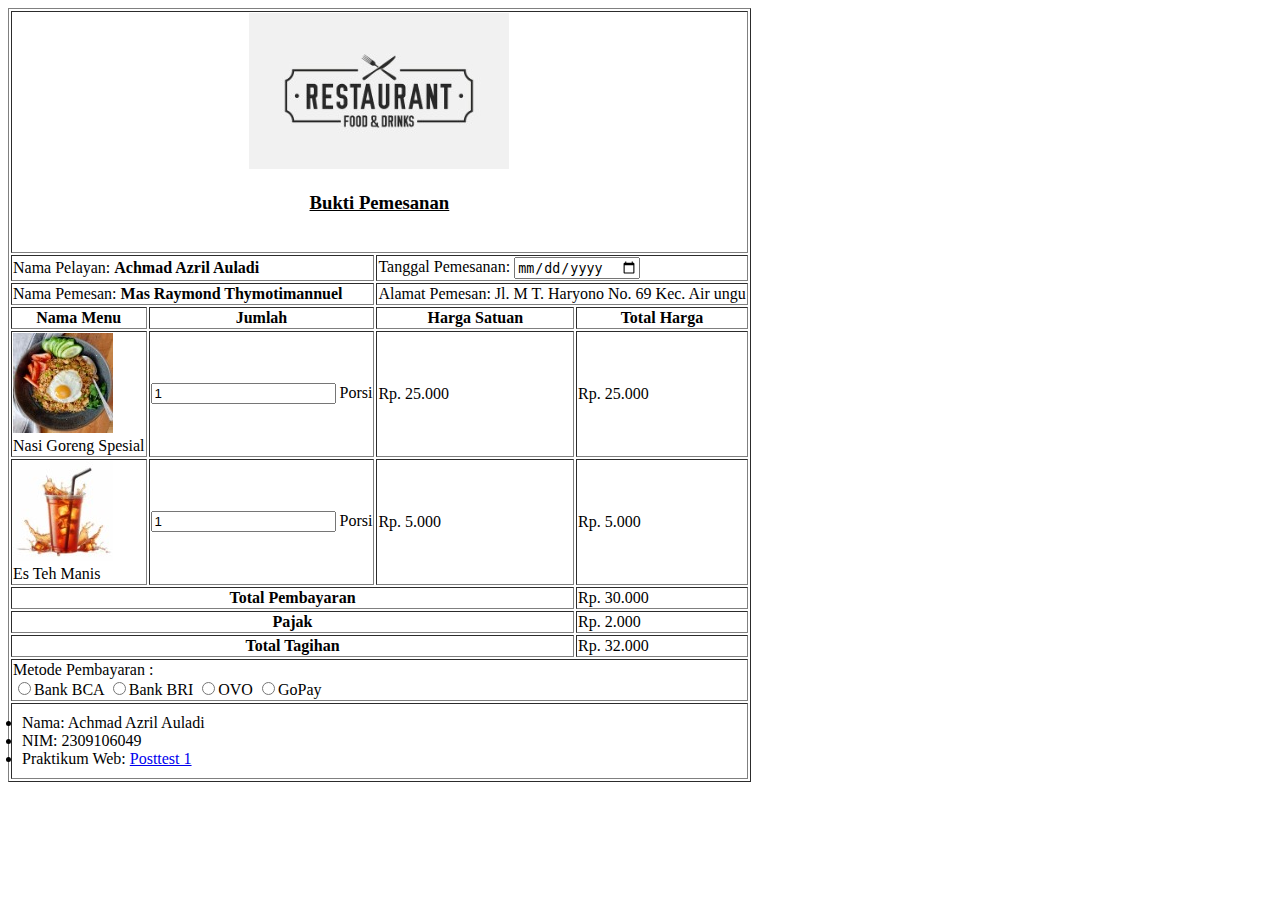
==== index.html @ e9eeb923 "Create index.html" ====
<!DOCTYPE html>
<html>
    <head>
        <title> POSTTEST 1 </title>
    </head>
    <body>
        <table border="1">
            <th colspan="5" style="margin-bottom: 30px; padding-bottom: 20px;"><img src="POSTTEST1/logo-resto.jpg" alt="Logo Resto.jpeg"> <br> <h3><u><b>Bukti Pemesanan</b></u></h3></th>
            <tr>
                <td colspan="2">Nama Pelayan: <b>Achmad Azril Auladi</b></td>
                <td colspan="2">Tanggal Pemesanan: <input type= "date"</td>
            </tr>
            <tr>
                <td colspan="2">Nama Pemesan: <b>Mas Raymond Thymotimannuel</b></td>
                <td colspan="2">Alamat Pemesan: Jl. M T. Haryono No. 69 Kec. Air ungu</td>
            </tr>
            <tr>
                <td style="text-align: center;"><b>Nama Menu</b></td>
                <td style="text-align: center;"><b>Jumlah</b></td>
                <td style="text-align: center;"><b>Harga Satuan</b></td>
                <td style="text-align: center;"><b>Total Harga</b></td>
            </tr>
            <tr>
                <td><img src="POSTTEST1/nasi-goreng.jpg" alt="Nasi Goreng.jpeg"><br>Nasi Goreng Spesial</td>
                <td><input type="number" value="1"> Porsi</td>
                <td>Rp. 25.000</td>
                <td>Rp. 25.000</td>
            </tr>
            <tr>
                <td><img src="POSTTEST1/es-teh-manis.jpeg"><br>Es Teh Manis</td>
                <td><input type="number" value="1"> Porsi</td>
                <td>Rp. 5.000</td>
                <td>Rp. 5.000</td>
            </tr>
            <tr>
                <td style="text-align: center;" colspan="3"><strong>Total Pembayaran</strong></td>
                <td>Rp. 30.000</td>
            </tr>
            <tr>
                <td style="text-align: center;" colspan="3"><strong>Pajak</strong></td>
                <td>Rp. 2.000</td>
            </tr>
            <tr>
                <td style="text-align: center;" colspan="3"><strong>Total Tagihan</strong></td>
                <td>Rp. 32.000</td>
            </tr>
            <td colspan="4">Metode Pembayaran : <br>
                <input type="radio" id="test" name="isih">Bank BCA
                <input type="radio" id="test" name="isih">Bank BRI
                <input type="radio" id="test" name="isih">OVO
                <input type="radio" id="test" name="isih">GoPay
            </td>
            <tr>
                <td style="padding: 10px;" colspan="5">
                    <li>Nama: Achmad Azril Auladi</li>
                    <li>NIM: 2309106049</li>
                    <li>Praktikum Web: <a href="https://classroom.google.com/c/NzEwMjM1MTUyNDc0/a/NzExMzI1ODM3MDUy/details">Posttest 1</a></li>
                </td>
            </tr>
        </table>
        
    </body>



</html>
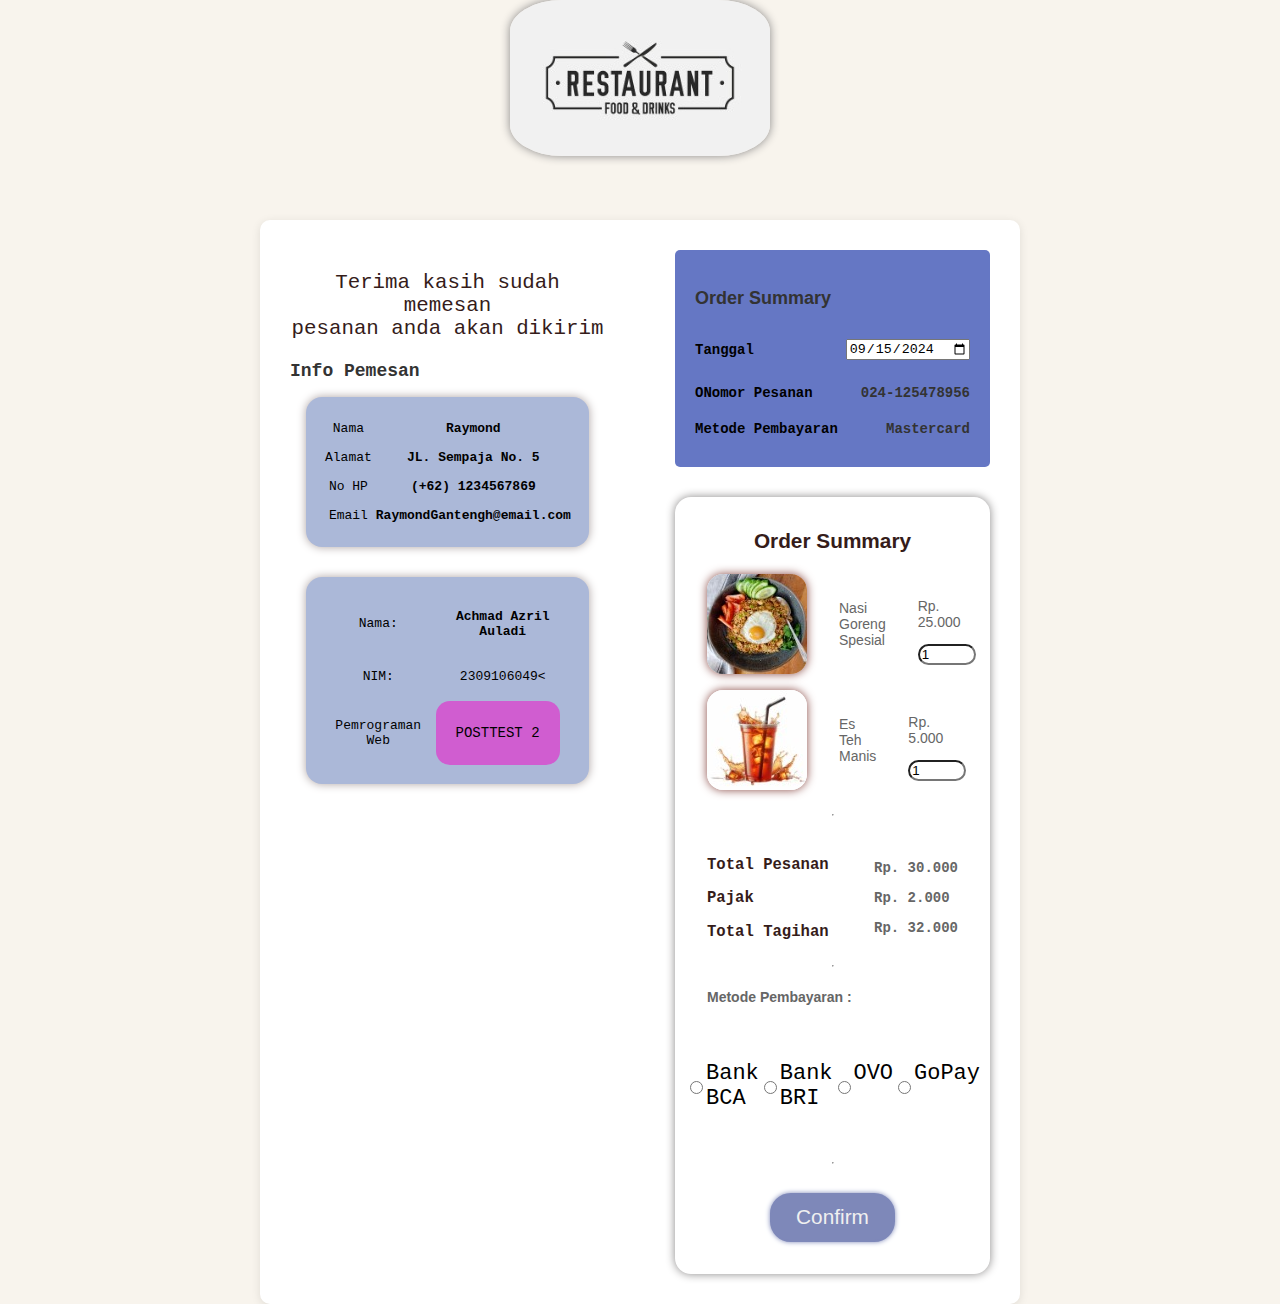
==== commit b290775f: "Update index.html" ====
--- a/index.html
+++ b/index.html
@@ -1,66 +1,156 @@
 <!DOCTYPE html>
-<html>
-    <head>
-        <title> POSTTEST 1 </title>
-    </head>
-    <body>
-        <table border="1">
-            <th colspan="5" style="margin-bottom: 30px; padding-bottom: 20px;"><img src="POSTTEST1/logo-resto.jpg" alt="Logo Resto.jpeg"> <br> <h3><u><b>Bukti Pemesanan</b></u></h3></th>
-            <tr>
-                <td colspan="2">Nama Pelayan: <b>Achmad Azril Auladi</b></td>
-                <td colspan="2">Tanggal Pemesanan: <input type= "date"</td>
-            </tr>
-            <tr>
-                <td colspan="2">Nama Pemesan: <b>Mas Raymond Thymotimannuel</b></td>
-                <td colspan="2">Alamat Pemesan: Jl. M T. Haryono No. 69 Kec. Air ungu</td>
-            </tr>
-            <tr>
-                <td style="text-align: center;"><b>Nama Menu</b></td>
-                <td style="text-align: center;"><b>Jumlah</b></td>
-                <td style="text-align: center;"><b>Harga Satuan</b></td>
-                <td style="text-align: center;"><b>Total Harga</b></td>
-            </tr>
-            <tr>
-                <td><img src="POSTTEST1/nasi-goreng.jpg" alt="Nasi Goreng.jpeg"><br>Nasi Goreng Spesial</td>
-                <td><input type="number" value="1"> Porsi</td>
-                <td>Rp. 25.000</td>
-                <td>Rp. 25.000</td>
-            </tr>
-            <tr>
-                <td><img src="POSTTEST1/es-teh-manis.jpeg"><br>Es Teh Manis</td>
-                <td><input type="number" value="1"> Porsi</td>
-                <td>Rp. 5.000</td>
-                <td>Rp. 5.000</td>
-            </tr>
-            <tr>
-                <td style="text-align: center;" colspan="3"><strong>Total Pembayaran</strong></td>
-                <td>Rp. 30.000</td>
-            </tr>
-            <tr>
-                <td style="text-align: center;" colspan="3"><strong>Pajak</strong></td>
-                <td>Rp. 2.000</td>
-            </tr>
-            <tr>
-                <td style="text-align: center;" colspan="3"><strong>Total Tagihan</strong></td>
-                <td>Rp. 32.000</td>
-            </tr>
-            <td colspan="4">Metode Pembayaran : <br>
-                <input type="radio" id="test" name="isih">Bank BCA
-                <input type="radio" id="test" name="isih">Bank BRI
-                <input type="radio" id="test" name="isih">OVO
-                <input type="radio" id="test" name="isih">GoPay
-            </td>
-            <tr>
-                <td style="padding: 10px;" colspan="5">
-                    <li>Nama: Achmad Azril Auladi</li>
-                    <li>NIM: 2309106049</li>
-                    <li>Praktikum Web: <a href="https://classroom.google.com/c/NzEwMjM1MTUyNDc0/a/NzExMzI1ODM3MDUy/details">Posttest 1</a></li>
-                </td>
-            </tr>
-        </table>
-        
-    </body>
-
-
-
+<html lang="en">
+<head>
+    <meta charset="UTF-8">
+    <meta name="viewport" content="width=device-width, initial-scale=1.0">
+    <title>POSTTEST 2</title>
+    <link rel="stylesheet" href="POSTTEST2/styles.css">
+</head>
+<body>
+    <img src="POSTTEST2/gambar/logo-resto.jpg" alt="logo resto" class="logo-resto">
+    <div class="container">
+        <div class="left-section">
+            <div class="sambutan">
+                <p>Terima kasih sudah memesan <br> pesanan anda akan dikirim</p>
+            </div>
+            <div class="billing-address">
+                <table class="info">
+                
+                <h3 style="font-family: monospace; margin-top: 2px;">Info Pemesan</h3>
+                <tr class="data-main">
+                    <td class="data-info">
+                        <p>Nama</p>
+                    </td>
+                    <td class="data-hold">
+                        <p><strong>Raymond</strong></p>
+                    </td>
+                </tr>
+                <tr>
+                    <td class="data-info">
+                        <p>Alamat</p>
+                    </td>
+                    <td class="data-hold">
+                        <p><strong>JL. Sempaja No. 5</strong></p>
+                    </td>
+                </tr>
+                <tr>
+                    <td class="data-info">
+                        <p>No HP</p>
+                    </td>
+                    <td class="data-hold">
+                        <p><strong>(+62) 1234567869 </strong></p>
+                    </td>
+                </tr>
+                <tr>
+                    <td class="data-info">
+                        <p>Email</p>
+                    </td>
+                    <td class="data-hold">
+                        <p><strong>RaymondGantengh@email.com</strong></p>
+                    </td>
+                </tr>
+                </table>
+            </div>
+            <table class="info-mhs">
+                <tr>
+                    <td class="data-info">
+                        <p>Nama:</p>
+                    </td>
+                    <td class="data-hold">
+                        <p><strong>Achmad Azril Auladi</strong></p>
+                    </td>
+                </tr>
+                <tr>
+                    <td class="data-info">
+                        <p>NIM: </p>
+                    </td>
+                    <td class="data-hold">
+                        <p>2309106049<</p>
+                    </td>
+                </tr>
+                <tr>
+                    <td class="data-info">
+                        <p>
+                            Pemrograman Web
+                        </p>
+                    </td>
+                    <td>
+                        <button>
+                            <p> <a href="https://classroom.google.com/c/NzEwMjM1MTUyNDc0/a/NzA2MTI4OTQyNjky/details" target="_blank">Posttest 2</a></p>
+                        </button>
+                    </td>
+                </tr>
+            </table>
+            
+        </div>
+        <div class="right-section">
+            <div class="order-summary">
+                <h3>Order Summary</h3>
+                <table class="order-table">
+                    <tr class="order-table-info">
+                        <th>Tanggal</th>
+                        <td><p> <input type="date" name="date" id="date" value="2024-09-15"></p></td>
+                    </tr>
+                    <tr class="order-table-info">
+                        <th>ONomor Pesanan</th>
+                        <td>024-125478956</td>
+                    </tr>
+                    <tr class="order-table-info">
+                        <th>Metode Pembayaran</th>
+                        <td>Mastercard</td>
+                    </tr>
+                </table>
+            </div>
+            <div class="container-summary">
+                <div class="summary-card">
+                    <img src="POSTTEST2/gambar/nasi-goreng.jpg" alt="">
+                    <div class="name-product">
+                        <p>Nasi Goreng Spesial</p>
+                    </div>
+                    <div class="price-product">
+                        <p>Rp. 25.000</p>
+                        <input type="number" name="" id="" value="1" width="1em">
+                    </div>
+                </div>
+                <div class="summary-card">
+                    <img src="POSTTEST2/gambar/es-teh-manis.jpeg" alt="">
+                    <div class="name-product">
+                        <p>Es Teh Manis</p>
+                    </div>
+                    <div class="price-product">
+                        <p>Rp. 5.000</p>
+                        <input type="number" name="" id="" value="1" width="1em">
+                </div>
+            </div>
+            <hr>
+            <div class="total">
+                <div class="total-data">
+                    <p><strong>Total Pesanan</strong></p>
+                    <p><strong>Pajak</strong></p>
+                    <p><strong>Total Tagihan</strong></p>
+                </div>
+                <div class="total-isi">
+                    <p><strong>Rp. 30.000</strong></p>
+                    <p><strong>Rp. 2.000</strong></p>
+                    <p><strong>Rp. 32.000</strong></p>
+                </div>
+            </div>
+            <hr>
+            <p class="title-metode-pembayaran"><strong>Metode Pembayaran :</strong></p>
+            <div class="metode-pembayaran">
+                <input type="radio" name="metode-pembayaran" id="BCA">
+                <label for="BCA"><P>Bank BCA</P></label>
+                <input type="radio" name="metode-pembayaran" id="BRI">
+                <label for="BRI"><P>Bank BRI</P></label>
+                <input type="radio" name="metode-pembayaran" id="OVO">
+                <label for="OVO"><P>OVO</P></label>
+                <input type="radio" name="metode-pembayaran" id="GOPAY">
+                <label for="GOPAY"><p>GoPay</p></label>
+            </div>
+            <hr>
+            <button class="btn">Confirm</button>
+          </div>
+        </div>
+    </div>
+</body>
 </html>
--- a/POSTTEST2/styles.css
+++ b/POSTTEST2/styles.css
@@ -0,0 +1,397 @@
+body {
+    font-family: Arial, sans-serif;
+    background-color: #f8f4ed;
+    margin: 0;
+    padding: 0;
+    display: flex;
+    justify-content: center;
+    align-items: center;
+    height: 100%;
+    display: flex;
+    flex-direction: column;
+}
+
+
+.container {
+    background-color: white;
+    border-radius: 10px;
+    box-shadow: 0 2px 10px rgba(0, 0, 0, 0.1);
+    max-width: 700px;
+    width: 100%;
+    padding: 30px;
+    display: flex;
+    justify-content: space-between;
+}
+
+.container-summary::before {
+    content: "Order Summary";
+    font-weight: bold;
+    color: #351c1a;
+    font-size: 1.3em;
+    margin-bottom: 1em;
+    display: block;
+    text-align: center;
+  }
+  
+.container-summary {
+    background-color: #ffff;
+    padding: 2em;
+    border-radius: 1em;
+    display: flex;
+    flex-direction: column;
+    box-shadow: 0 0 10px #898787;
+  }
+
+.summary-card {
+    display: flex;
+    justify-content: space-between;
+    align-items: center;
+    gap: 2em;
+    margin-bottom: 1em;
+  }
+  
+.summary-card img {
+    border-radius: 1em;
+    box-shadow: 0 0 10px #894a45;
+  }
+  
+.name-product {
+    color: #351c1a;
+    width: 40%;
+    font-size: 1.3em;
+  }
+  
+.price-product {
+    color: #351c1a;
+    font-size: 1.3em;
+    display: flex;
+    flex-direction: column;
+    align-items: end;
+  }
+
+
+  
+input[type="number"]{
+    width: 50px;
+    border-radius: 20px;
+}
+
+.total {
+    display: flex;
+    justify-content: space-between;
+    align-items: center;
+    margin-top: 1em;
+}
+
+.total-data p {
+    color: #351c1a;
+    font-family: monospace;
+    font-size: 1.2em;
+}
+
+.total-isi {
+    color: #351c1a;
+    font-family: monospace;
+    font-size: 1.2em;
+}
+
+.left-section, .right-section {
+    width: 45%;
+}
+
+h1 {
+    color: #333;
+}
+
+p {
+    font-size: 14px;
+    color: #666;
+}
+
+.billing-address, .order-summary {
+    margin-bottom: 30px;
+}
+
+.billing-address h3, .order-summary h3 {
+    font-size: 18px;
+    color: #333;
+    margin-bottom: 15px;
+
+}
+
+.billing-address p, .order-summary p {
+    margin: 5px 0;
+}
+
+.order-summary{
+    background-color: #6577c4;
+    padding: 20px;
+    border-radius: 5px;
+    box-shadow: #8399ca;
+}
+
+.order-summary table {
+    width: 100%;
+    border-collapse: collapse;
+    border-radius: 2em;
+    box-shadow: #333;
+}
+
+.order-summary table th, .order-summary table td {
+    text-align: left;
+    padding: 10px 0;
+    font-size: 14px;
+}
+
+.order-summary table th {
+    color: black;
+    font-weight: bold;
+    font-family: monospace;
+}
+
+.order-summary table td {
+    color: #333;
+    font-weight: bold;
+    font-family: monospace;
+}
+
+.order-summary table td:last-child {
+    text-align: right;
+}
+
+.order-summary table .total-row {
+    background-color: #f4f4f4;
+}
+
+.order-summary table .total-row th {
+    font-weight: bold;
+    color: #333;
+}
+
+.order-items img{
+    border-radius: 10px;
+    box-shadow: 0 2px 10px #666;
+}
+
+
+
+
+.order-summary table .total-row td {
+    font-weight: bold;
+    color: #333;
+    border-top: 1px solid #ddd
+}
+
+.sub-total{
+    text-align: end;
+}
+
+.total-row td {
+    font-weight: bold;
+    color: #333;
+    border-top: 1px solid #ddd
+}
+
+.total-row-menu {
+    background-color: #ff6f61;
+    display: flex;
+    justify-content: space-between;
+    margin-top: 20px;
+    font-size: 15px;
+}
+
+.track-order-btn {
+    background-color: #ff6f61;
+    color: white;
+    padding: 10px 20px;
+    border: none;
+    border-radius: 5px;
+    text-transform: uppercase;
+    font-size: 14px;
+    cursor: pointer;
+}
+
+.track-order-btn:hover {
+    background-color: #e6554f;
+}
+
+.img1{
+    width: 100%;
+    height: 100%;
+}
+
+.logo-resto{
+    display: block;
+  margin: 0 auto 4em auto;
+  border-radius: 20%;
+  box-shadow: 0 0 10px #898787;
+}
+
+/* @media (max-width: 768px) {
+    .container {
+        flex-direction: column;
+    }
+
+    .left-section, .right-section {
+        width: 100%;
+    }
+} */
+
+.info {
+    display: flex;
+    flex-wrap: wrap;
+    justify-content: space-around;
+    align-items: center;
+    margin: 1em 1em 1em 1em;
+    background-color: #abb8d8;
+    box-shadow: 0 0 10px #ada3a3;
+    padding: 1em;
+    border-radius: 1em;
+}
+
+.info p {
+    color: black;
+    font-family: monospace;
+    font-size: 1em;
+    text-align: center;
+}
+
+.info-mhs {
+    display: flex;
+    flex-wrap: wrap;
+    justify-content: space-around;
+    align-items: center;
+    margin: 1em 1em 1em 1em;
+    background-color: #abb8d8;
+    box-shadow: 0 0 10px #ada3a3;
+    padding: 1em;
+    border-radius: 1em;
+}
+
+.info-mhs p {
+    color: black;
+    font-family: monospace;
+    font-size: 1em;
+    text-align: center;
+}
+
+.info-mhs button {
+    background-color: #d05dd0;
+    color: white;
+    padding: 10px 20px;
+    border: none;
+    border-radius: 1em;
+    text-transform: uppercase;
+    font-size: 14px;
+    cursor: pointer;
+    box-shadow: #898787;
+}
+
+a{
+    text-decoration:  none;
+    color: black;
+}
+
+.metode-pembayaran {
+    font-size: 1.3em;
+    display: flex;
+    margin-top: 1em;
+    margin-bottom: 1em;
+    justify-content: center;
+  }
+  
+  /* input[type="radio"] {
+    display: none;
+  } */
+  
+/* .title-metode-pembayaran {
+    color: #351c1a;
+    margin-top: 1em;
+    font-size: 1.3em;
+  } */
+
+.metode-pembayaran p {
+    color: black;
+    font-family: monospace;
+    font-size: 1.3em;    
+}
+
+
+/* .metode-pembayaran label {
+    position: relative;
+    color: #8399ca;
+    border: 0.1em solid #103d85;
+    border-radius: 0.5em;
+    padding: 0.6em;
+    margin-right: 0.5em;
+    display: flex;
+    align-items: center;
+    box-shadow: 0 0 5px #394463;
+    cursor: pointer;
+    transition: 0.5s;
+  
+} */
+
+/* position: relative;
+    color: #8399ca;
+    border: 0.1em solid #103d85;
+    border-radius: 0.5em;
+    padding: 0.6em;
+    margin-right: 0.5em;
+    display: flex;
+    align-items: center;
+    box-shadow: 0 0 5px #394463;
+    cursor: pointer;
+    transition: 0.5s; */
+
+
+/* .metode-pembayaran input[type="radio"]:checked + label {
+    color: #f0f0f0;
+    background-color: #7e88b9;
+  }
+.metode-pembayaran input[type="radio"]:checked + label::before {
+    background-color: #f0f0f0;
+  }   */
+
+  .btn {
+    width: 50%;
+    margin: 1em auto 0 auto;
+    background-color: #7e88b9;
+    color: #f0f0f0;
+    font-size: 1.3em;
+    padding: 0.5em 1em;
+    border-radius: 1em;
+    border: none;
+    box-shadow: 0 0 5px #7e88b9;
+    border: 0.1em solid #7e88b9;
+    cursor: pointer;
+    transition: 1s;
+  }
+  
+  .btn:hover {
+    background-color: #f0f0f0;
+    color: #7e88b9;
+    border: 0.1em solid #7e88b9;
+  }
+
+.sambutan p{
+    color: #351c1a;
+    font-family: monospace;
+    font-size: 1.6em;
+    text-align: center;
+    margin-top: 1em;
+    margin-bottom: 1em;
+}
+
+
+
+@media screen and (max-width: 768px) {
+    .container {
+        flex-direction: column;
+    }
+
+    .left-section, .right-section {
+        width: 100%;
+    }
+    
+}
